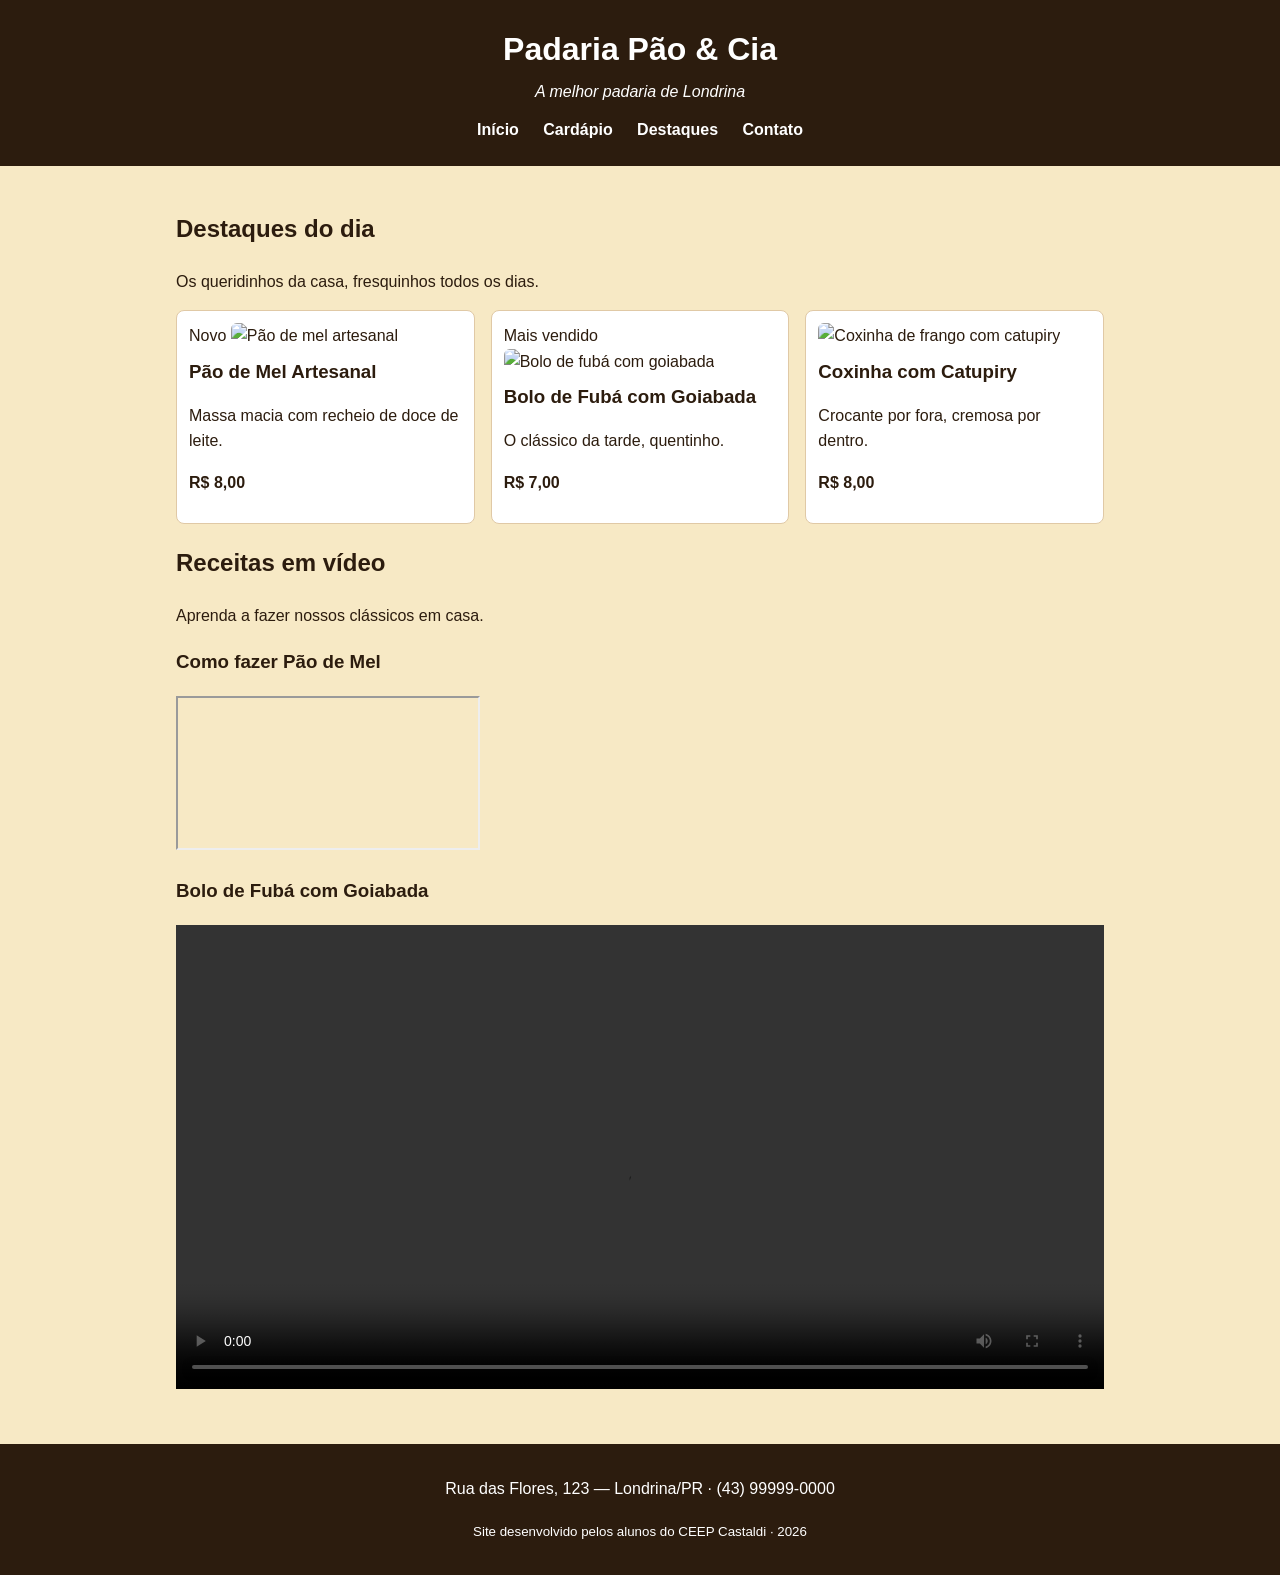
==== destaques.html @ c6526fb2 "ok" ====
<!DOCTYPE html>
<html lang="pt-BR">
<head>
    <meta charset="UTF-8">
    <meta name="viewport" content="width=device-width, initial-scale=1.0">
    <title>Destaques</title>
    <link rel="stylesheet" href="style.css">
</head>
<body>

    <header class="cabecalho">
        <h1>Padaria Pão &amp; Cia</h1>
        <p class="subtitulo">A melhor padaria de Londrina</p>
        <nav class="menu">
            <a href="index.html">Início</a>
            <a href="cardapio.html">Cardápio</a>
            <a href="destaques.html">Destaques</a>
            <a href="index.html#contato">Contato</a>
        </nav>
    </header>

    <main>

        <section class="intro">
            <h2>Destaques do dia</h2>
            <p>Os queridinhos da casa, fresquinhos todos os dias.</p>
        </section>

        <!-- Cards de destaque (reaproveita o estilo .cards / .card) -->
        <section class="destaques">
            <div class="cards">
                <article class="card">
                    <span class="selo">Novo</span>
                    <img src="img/pao-de-mel.jpg" alt="Pão de mel artesanal">
                    <h3>Pão de Mel Artesanal</h3>
                    <p>Massa macia com recheio de doce de leite.</p>
                    <p><strong>R$ 8,00</strong></p>
                </article>
                <article class="card">
                    <span class="selo">Mais vendido</span>
                    <img src="img/bolo-fuba.jpg" alt="Bolo de fubá com goiabada">
                    <h3>Bolo de Fubá com Goiabada</h3>
                    <p>O clássico da tarde, quentinho.</p>
                    <p><strong>R$ 7,00</strong></p>
                </article>
                <article class="card">
                    <img src="img/coxinha.jpg" alt="Coxinha de frango com catupiry">
                    <h3>Coxinha com Catupiry</h3>
                    <p>Crocante por fora, cremosa por dentro.</p>
                    <p><strong>R$ 8,00</strong></p>
                </article>
            </div>
        </section>

        <!-- RECEITAS EM VÍDEO -->
        <section class="receitas">
            <h2>Receitas em vídeo</h2>
            <p>Aprenda a fazer nossos clássicos em casa.</p>

            <div class="videos">

                <!-- OPÇÃO 1: vídeo do YouTube (troque VIDEO_ID pelo código do vídeo) -->
                <div class="video-item">
                    <h3>Como fazer Pão de Mel</h3>
                    <div class="video-wrapper">
                        <iframe src="https://www.youtube.com/embed/VIDEO_ID"
                                title="Receita de pão de mel"
                                allowfullscreen></iframe>
                    </div>
                </div>

                <!-- OPÇÃO 2: vídeo próprio (arquivo .mp4 dentro da pasta img/) -->
                <div class="video-item">
                    <h3>Bolo de Fubá com Goiabada</h3>
                    <video controls width="100%">
                        <source src="img/receita-bolo-fuba.mp4" type="video/mp4">
                        Seu navegador não suporta vídeo.
                    </video>
                </div>

            </div>
        </section>

    </main>

    <footer class="rodape">
        <p>Rua das Flores, 123 — Londrina/PR · (43) 99999-0000</p>
        <p><small>Site desenvolvido pelos alunos do CEEP Castaldi · 2026</small></p>
    </footer>

</body>
</html>
---- style.css ----
/* =========================================================
   PADARIA PÃO & CIA — CSS do Encontro 1
   Paleta com contraste aprovado no padrão WCAG AA
   ========================================================= */

/* box-sizing: a largura já inclui padding e borda (Box Model) */
* {
    box-sizing: border-box;
}

body {
    font-family: Arial, Helvetica, sans-serif;
    line-height: 1.6;
    margin: 0;
    color: #2c1c0e;             /* marrom escuro (texto) */
    background-color: #f7e9c5;  /* creme (fundo) */
}

/* ===== Cabeçalho ===== */
.cabecalho {
    background-color: #2c1c0e;  /* âmbar escuro — texto branco tem contraste AA */
    color: #FFFFFF;
    text-align: center;
    padding: 24px 16px;
}

.cabecalho h1 {
    margin: 0;
}

.subtitulo {
    margin: 4px 0 12px;
    font-style: italic;
}

.menu a {
    color: #FFFFFF;
    text-decoration: none;
    margin: 0 10px;
    font-weight: bold;
}

.menu a:hover {
    text-decoration: underline;
}

/* ===== Área central ===== */
main {
    max-width: 960px;
    margin: 0 auto;    /* centraliza a página */
    padding: 24px 16px;
}

blockquote {
    border-left: 4px solid #6a8abb;
    margin: 0 0 16px;
    padding: 8px 16px;
    background-color: #89aadb;
}

/* ===== Cards de destaque (Flexbox) ===== */
.cards {
    display: flex;         /* coloca os cards lado a lado */
    flex-wrap: wrap;       /* quebra a linha em telas menores */
    gap: 16px;             /* espaço entre os cards */
}

.card {
    flex: 1 1 250px;       /* cresce, encolhe, largura base 250px */
    border: 1px solid #E0C9A6;
    border-radius: 8px;
    padding: 12px;
    background-color: #FFFFFF;
}

.card img {
    width: 100%;
    height: 180px;
    object-fit: cover;     /* recorta a imagem sem deformar */
    border-radius: 6px;
}

.card h3 {
    margin: 8px 0 4px;
}

/* ===== Tabela do cardápio ===== */
.tabela-cardapio {
    width: 100%;
    border-collapse: collapse;   /* junta as bordas das células */
    margin-top: 8px;
}

.tabela-cardapio caption {
    text-align: left;
    font-style: italic;
    margin-bottom: 8px;
}

.tabela-cardapio th,
.tabela-cardapio td {
    border: 1px solid #b89e8a;
    padding: 10px;
    text-align: left;
}

.tabela-cardapio thead {
    background-color: #b19570;
    color: #FFFFFF;
}

/* ===== Rodapé ===== */
.rodape {
    background-color: #2c1c0e;
    color: #FFFFFF;
    text-align: center;
    padding: 16px;
    margin-top: 24px;
}
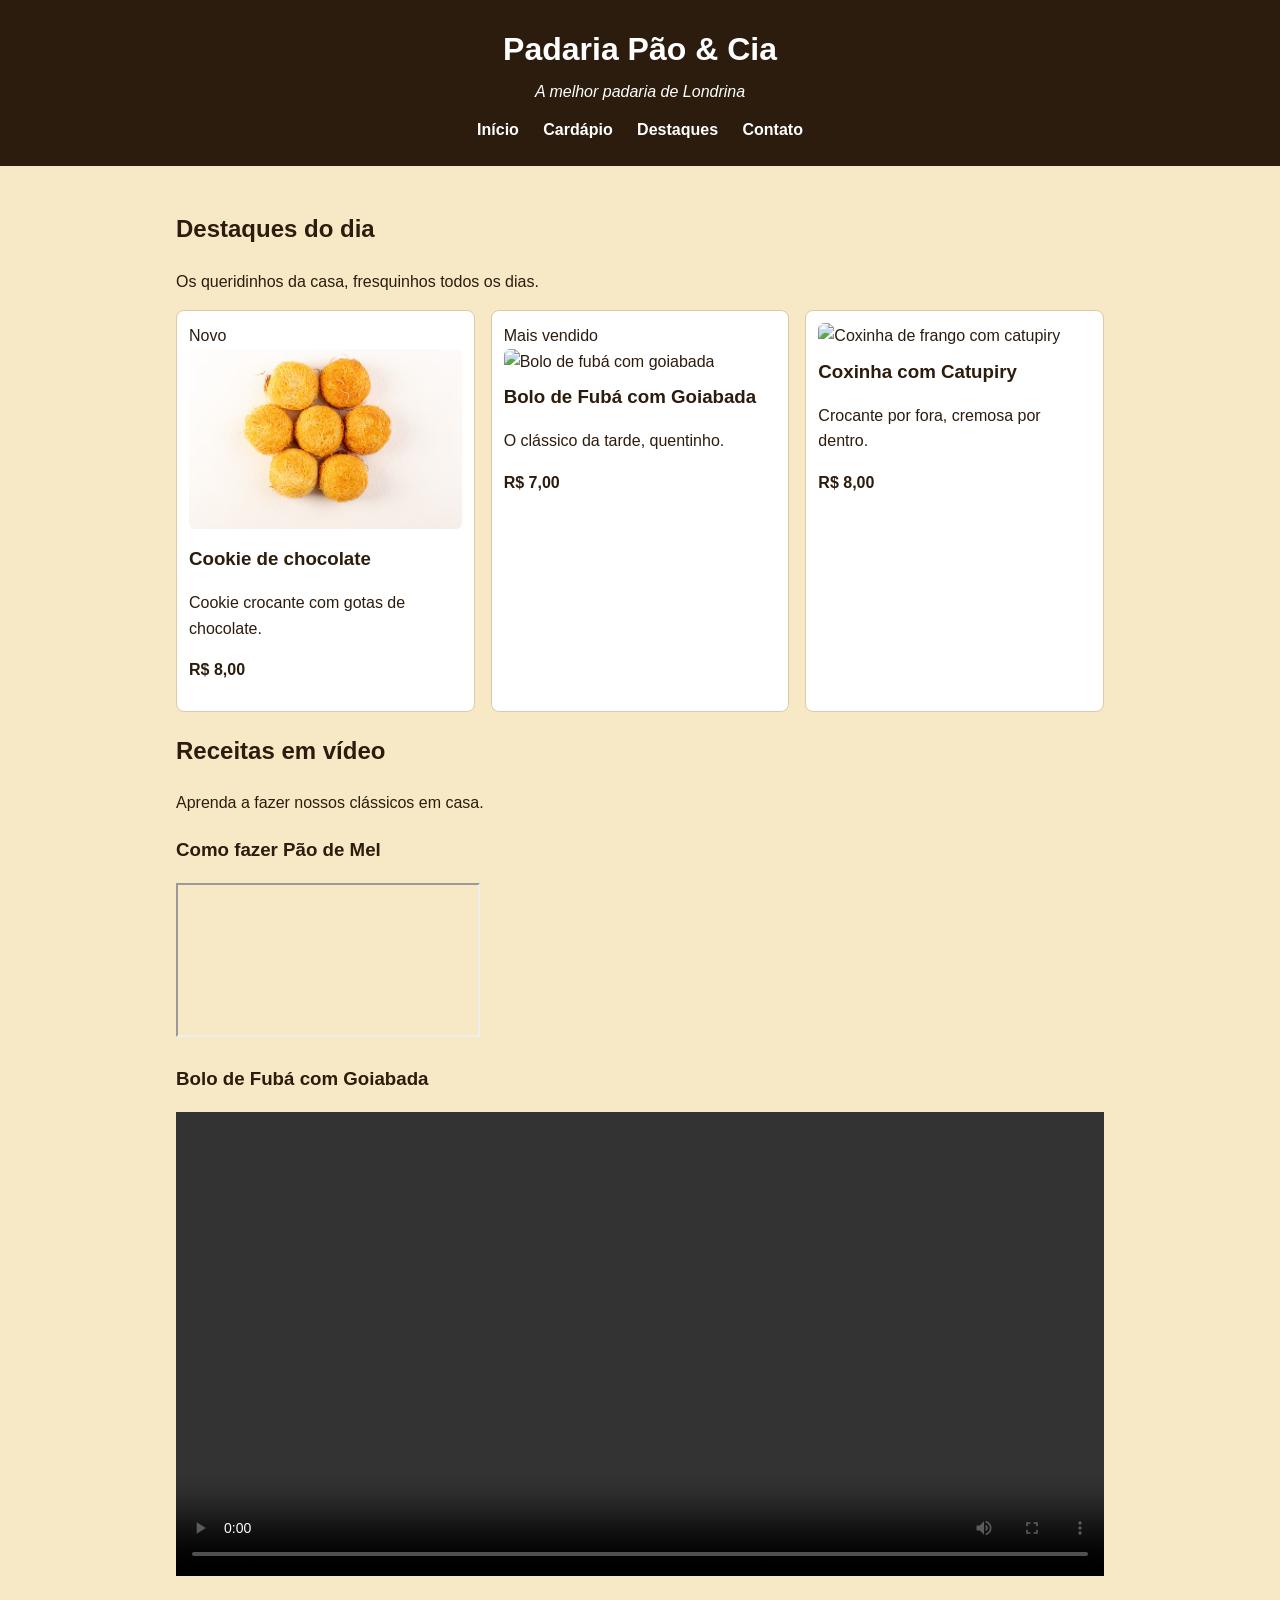
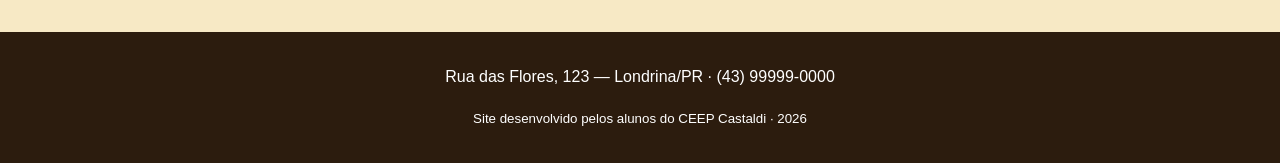
==== commit c93dabd1: "ok" ====
--- a/destaques.html
+++ b/destaques.html
@@ -31,9 +31,9 @@
             <div class="cards">
                 <article class="card">
                     <span class="selo">Novo</span>
-                    <img src="img/pao-de-mel.jpg" alt="Pão de mel artesanal">
-                    <h3>Pão de Mel Artesanal</h3>
-                    <p>Massa macia com recheio de doce de leite.</p>
+                    <img src="coxinhacatupiry.png" alt="Cookie de chocolate">
+                    <h3>Cookie de chocolate</h3>
+                    <p>Cookie crocante com gotas de chocolate.</p>
                     <p><strong>R$ 8,00</strong></p>
                 </article>
                 <article class="card">
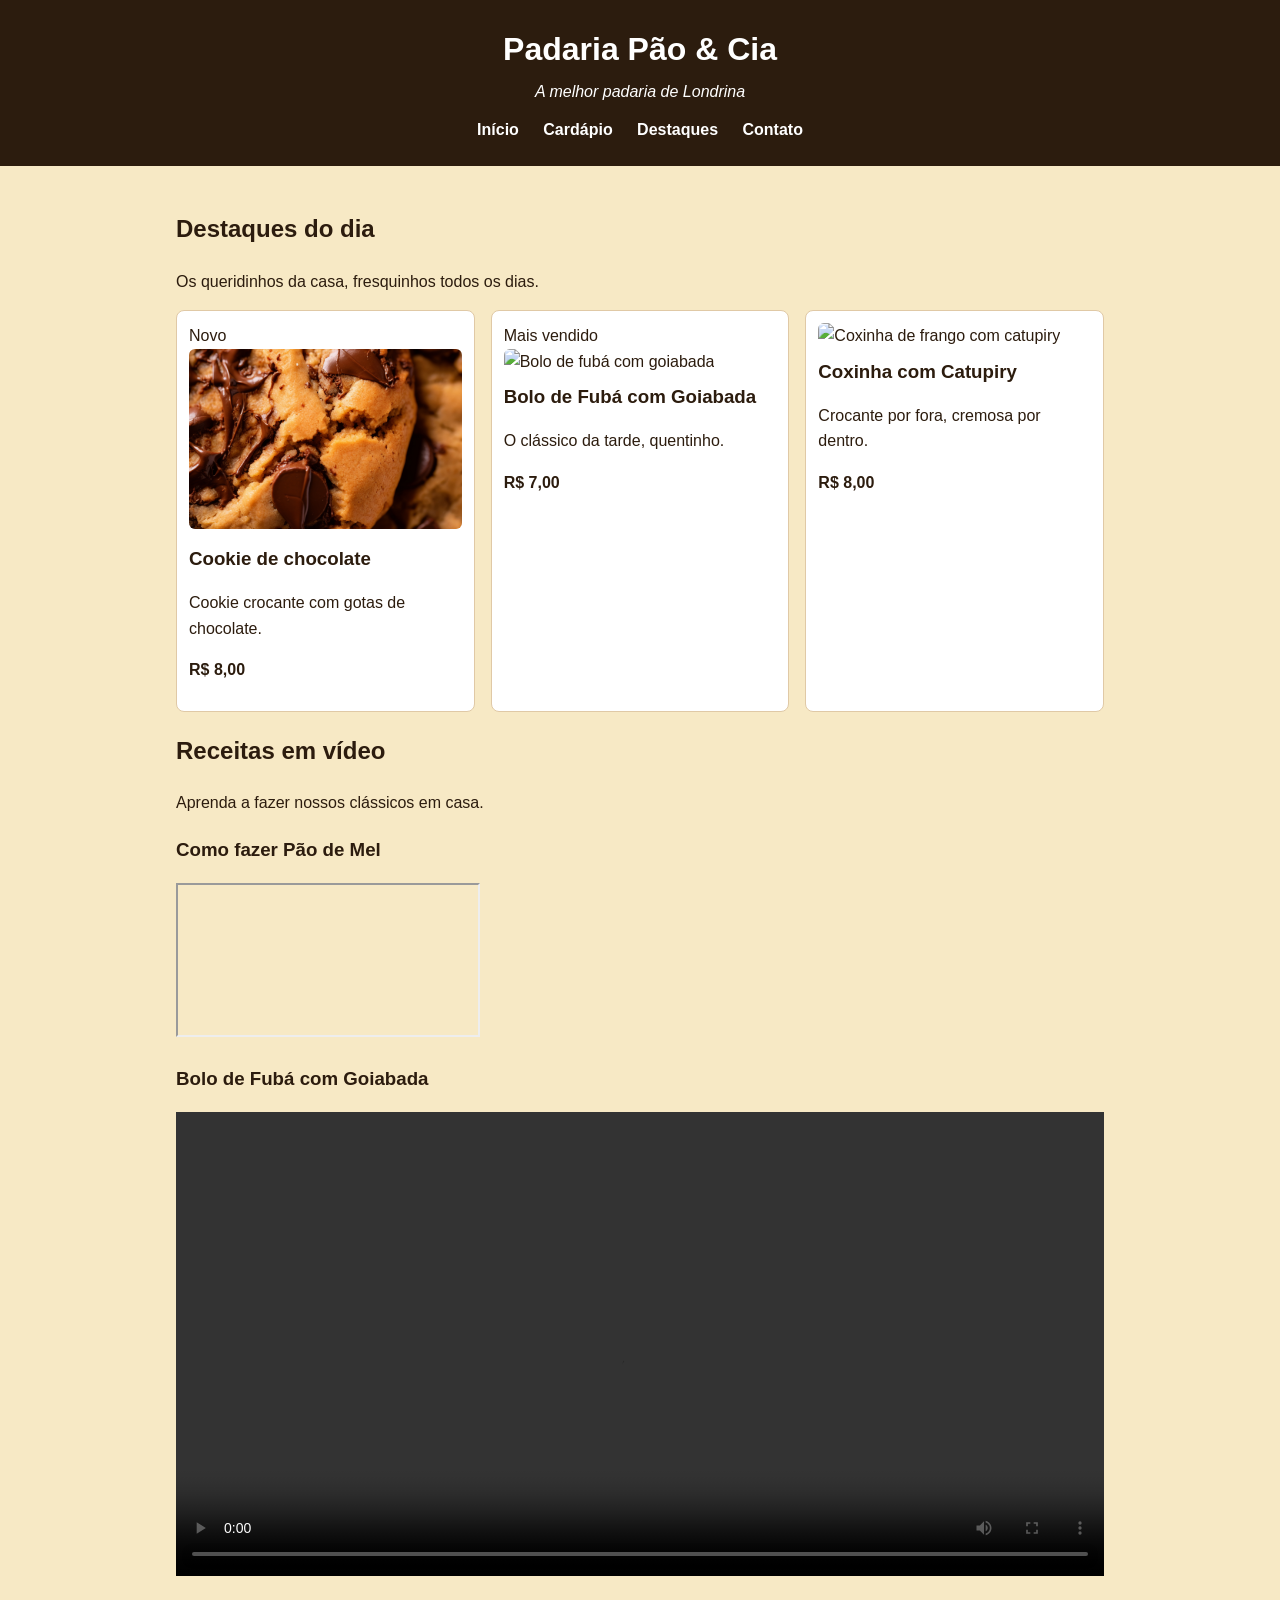
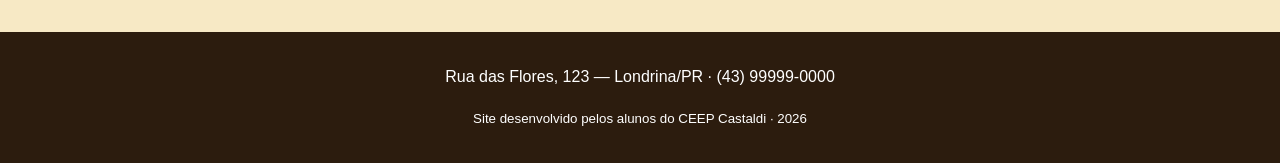
==== commit 3d0b4266: "ok" ====
--- a/destaques.html
+++ b/destaques.html
@@ -31,7 +31,7 @@
             <div class="cards">
                 <article class="card">
                     <span class="selo">Novo</span>
-                    <img src="coxinhacatupiry.png" alt="Cookie de chocolate">
+                    <img src="top-view-delicious-cookies-arrangement.jpg" alt="Cookie de chocolate">
                     <h3>Cookie de chocolate</h3>
                     <p>Cookie crocante com gotas de chocolate.</p>
                     <p><strong>R$ 8,00</strong></p>
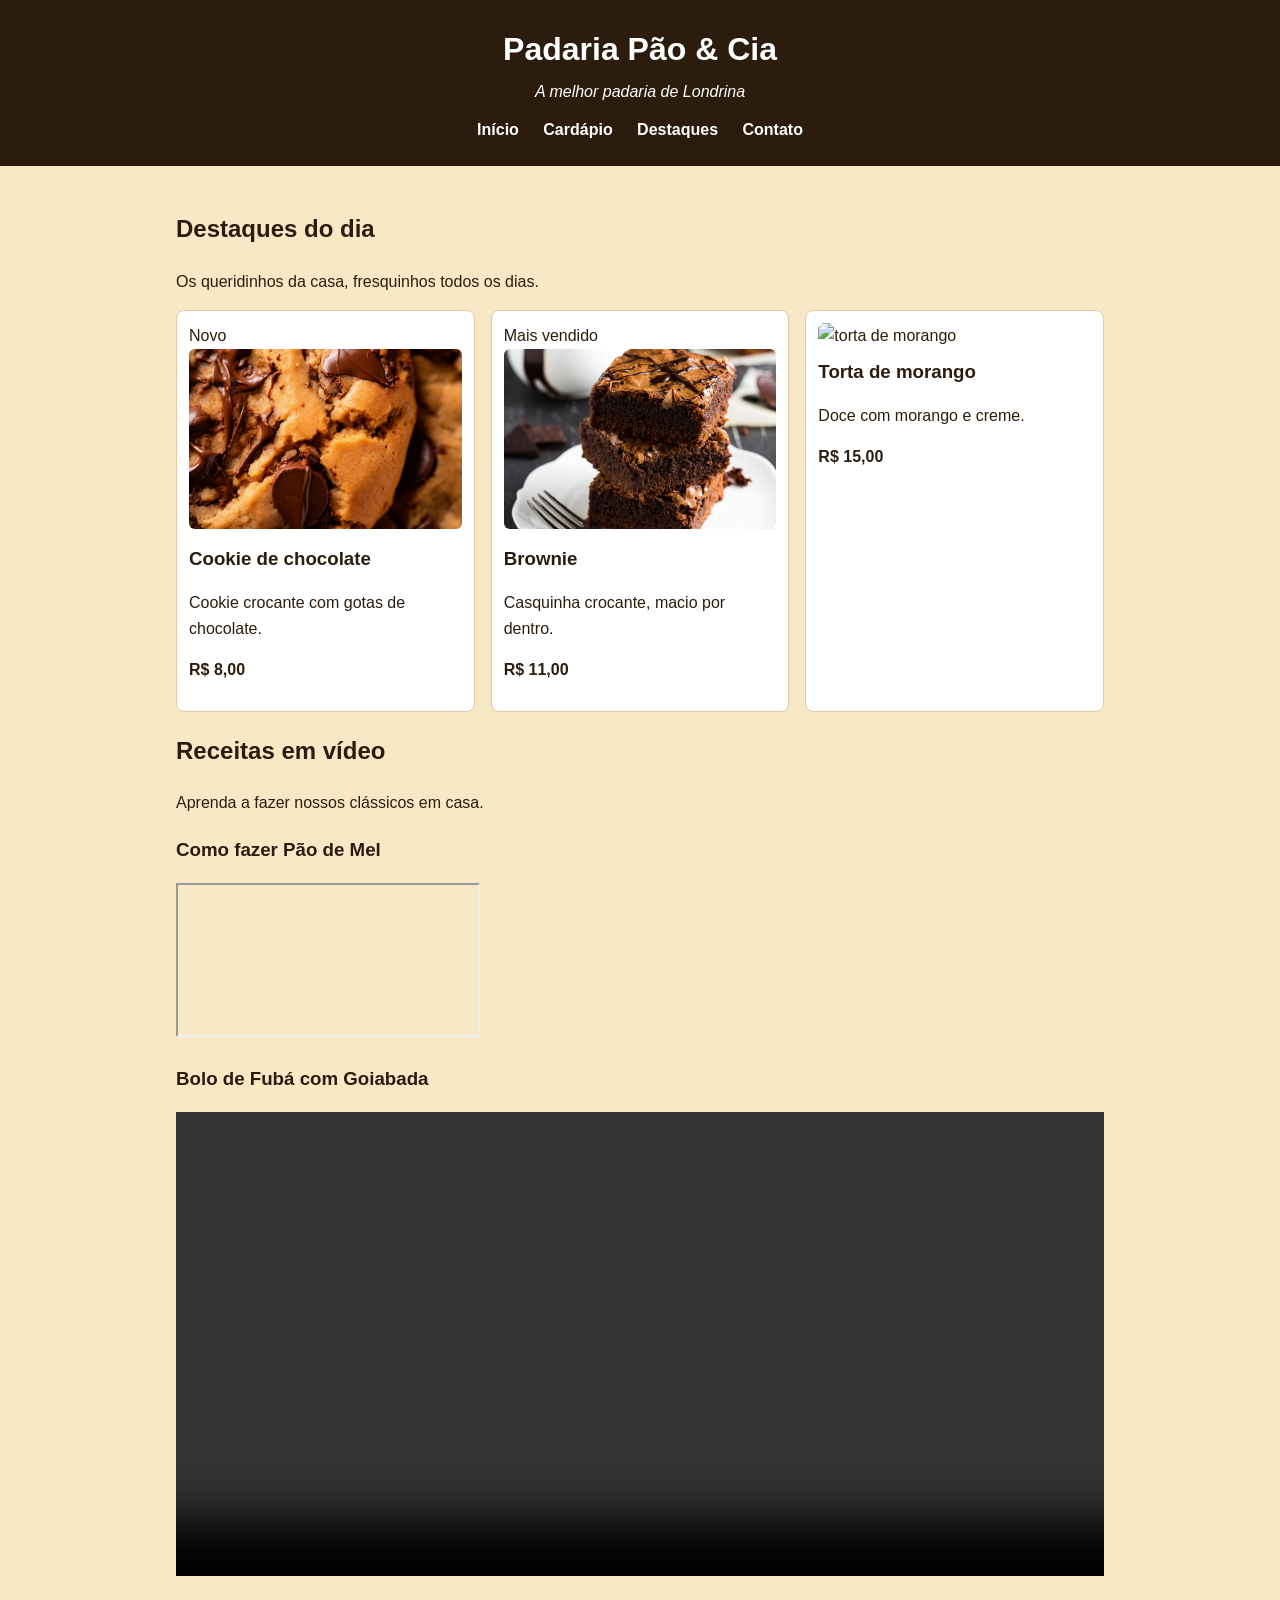
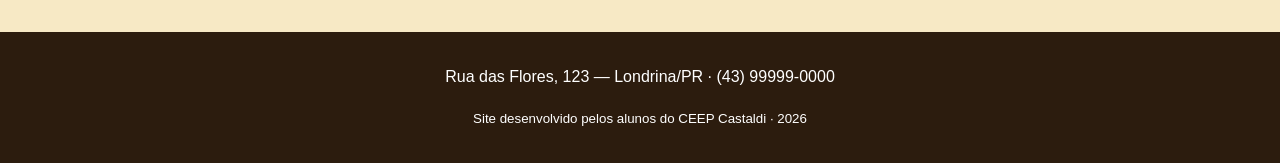
==== commit 329740f5: "ok" ====
--- a/destaques.html
+++ b/destaques.html
@@ -38,16 +38,16 @@
                 </article>
                 <article class="card">
                     <span class="selo">Mais vendido</span>
-                    <img src="img/bolo-fuba.jpg" alt="Bolo de fubá com goiabada">
-                    <h3>Bolo de Fubá com Goiabada</h3>
-                    <p>O clássico da tarde, quentinho.</p>
-                    <p><strong>R$ 7,00</strong></p>
+                    <img src="brownie.jpg" alt="brownie">
+                    <h3>Brownie</h3>
+                    <p>Casquinha crocante, macio por dentro.</p>
+                    <p><strong>R$ 11,00</strong></p>
                 </article>
                 <article class="card">
-                    <img src="img/coxinha.jpg" alt="Coxinha de frango com catupiry">
-                    <h3>Coxinha com Catupiry</h3>
-                    <p>Crocante por fora, cremosa por dentro.</p>
-                    <p><strong>R$ 8,00</strong></p>
+                    <img src="img/coxinha.jpg" alt="torta de morango">
+                    <h3>Torta de morango</h3>
+                    <p>Doce com morango e creme.</p>
+                    <p><strong>R$ 15,00</strong></p>
                 </article>
             </div>
         </section>
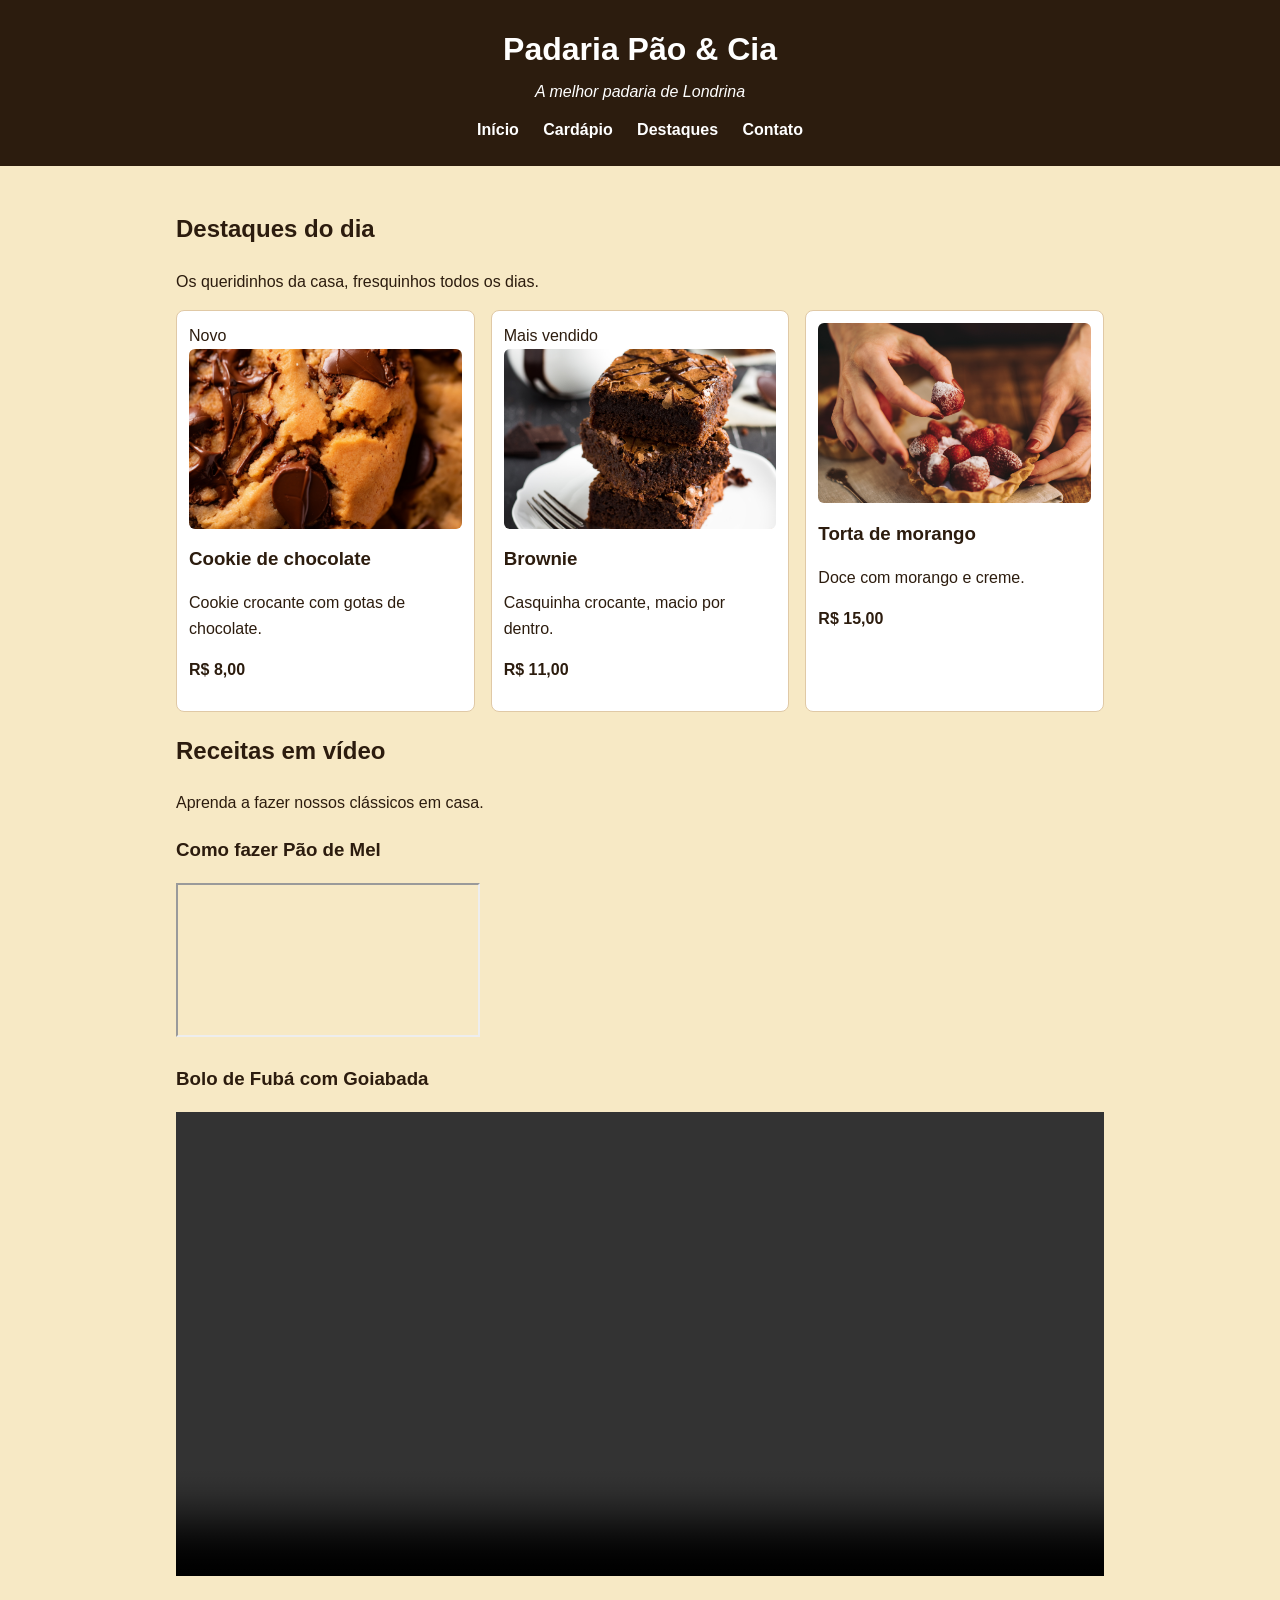
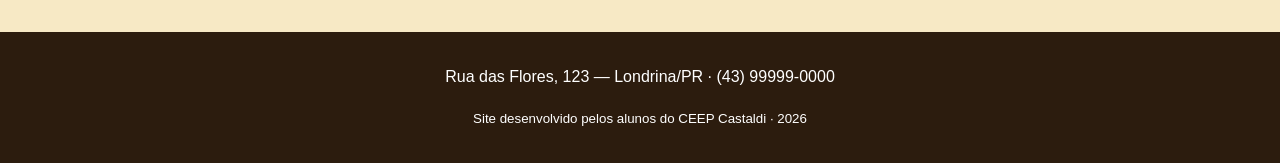
==== commit 4990b712: "ok" ====
--- a/destaques.html
+++ b/destaques.html
@@ -44,7 +44,7 @@
                     <p><strong>R$ 11,00</strong></p>
                 </article>
                 <article class="card">
-                    <img src="img/coxinha.jpg" alt="torta de morango">
+                    <img src= "tortademorango.jpg" alt="torta de morango">
                     <h3>Torta de morango</h3>
                     <p>Doce com morango e creme.</p>
                     <p><strong>R$ 15,00</strong></p>
